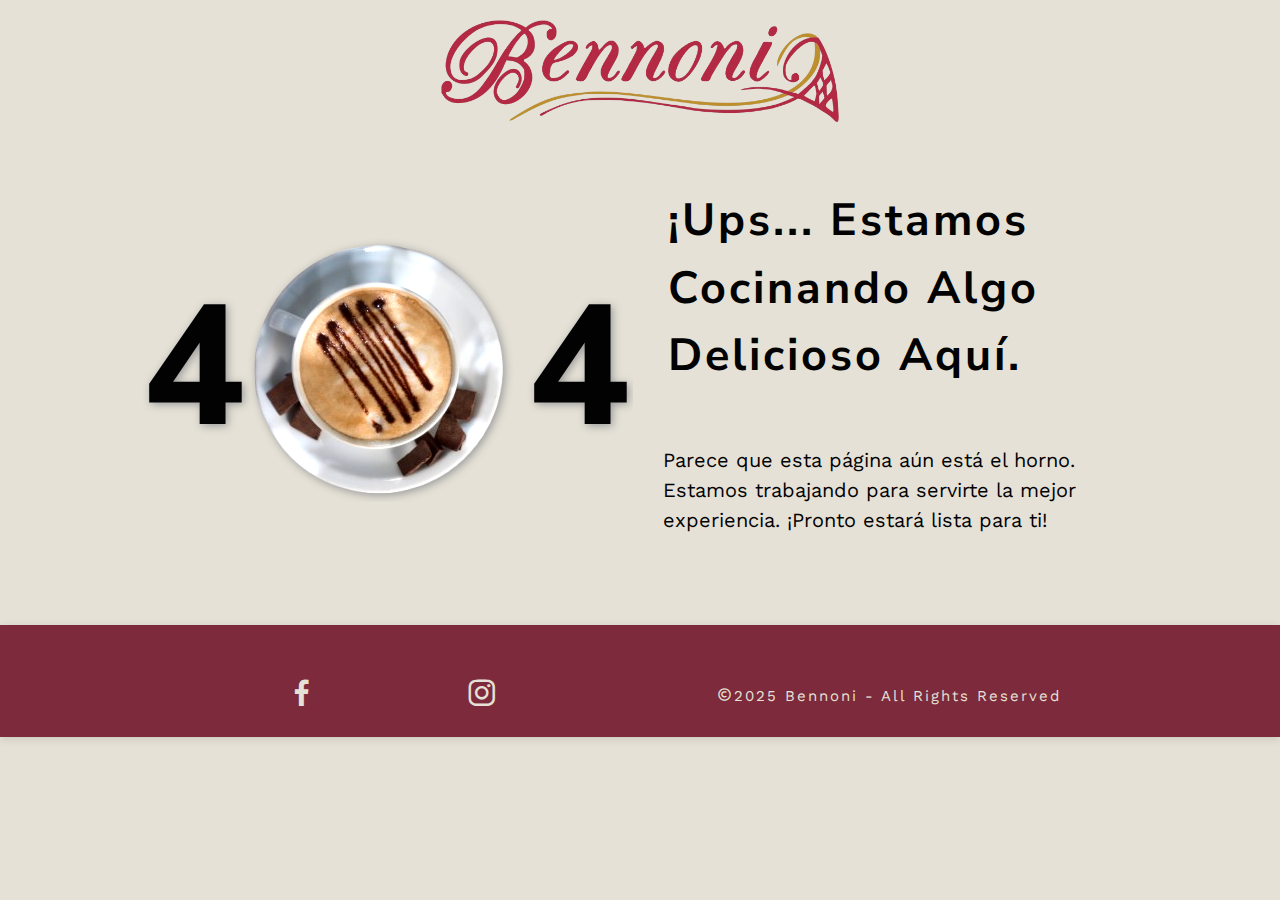
==== index.html @ 09c3a0af "Estructura 1: Diseño de pagina de Error 404 - Bennoni" ====
<!DOCTYPE html>
<!--

Design by: Joao Ivan Garduño Salgado
URL Author: https://joaogarduno.github.io/portfolio/

Project Name: Bennoni Restaurant - Iguala, Guerrero
Date: 15-DIC-2024
Version: 1.0
Release date:

Description: 

-->
<html lang="es">
<head>
  <meta charset="UTF-8">
  <meta http-equiv="X-UA-Compatible" content="IE=edge">
  <meta name="viewport" content="width=device-width, user-scalable=no, initial-scale=1.0, minimum-scale=1.0, maximum-scale=1.0">
  <!-- META TAGS -->
  <meta name="robots" content="index, follow">
	<meta name="description" content="">
	<meta name="keywords" content="">
	<meta name="author" content="Joao Garduño, Frontend Developer">
  <title>ennoni Restaurant || 404 Error Page - Building Page</title>
  <!-- FAVICON -->
  <link rel="shortcut icon" href="./assets/img/favicon/bennoni-favicon-1.png" type="image/x-icon">
  <!-- FONTS -->
  <link rel="preconnect" href="https://fonts.googleapis.com">
  <link rel="preconnect" href="https://fonts.gstatic.com  " crossorigin>
  <link href="https://fonts.googleapis.com/css2?family=Nunito+Sans:ital,opsz,wght@0,6..12,200..1000;1,6..12,200..1000&family=Work+Sans:ital,wght@0,100..900;1,100..900&display=swap" rel="stylesheet">
  <!-- ICONS -->
  <link href='https://unpkg.com/boxicons@2.1.4/css/boxicons.min.css' rel='stylesheet'>
  <!-- CSS -->
  <link rel="stylesheet" href="./css/style.css">
</head>
<body>

  <!-- HEADER -->
  <header class="headerContent">
    <div class="container">
      <figure class="header__figure">
        <img src="./assets/img/logo/bennoni-logo.png" alt="Logo del restraurante con el nombre de Bennoni">
      </figure>
    </div>
  </header>

  <!-- MAIN -->
  <main class="mainContent">
    <!-- SECTION -->
    <section class="sectionContent">
      <div class="container">
        <div class="row-container row__section">
          
          <!-- COL 1 - TITLE -->
          <div class="col-container col__section--item-a">
            <article class="article__title">
              <h2 class="article__title--h2">
                4
                <figure>
                  <img src="./assets/img/error/error-img.png" alt="Imagen de una taza de café servido y decorado con pequeñas piezas de chocolate amargo">
                </figure>
                4
              </h2>
            </article>
          </div>
          
          <!-- COL 2 - SUBTITLE & TEXT -->
          <div class="col-container col__section--item-b">
            <article class="article__subtitle">
              <h3 class="article__subtitle--h3">¡Ups... estamos cocinando algo delicioso aquí.</h3>
              <p class="article__text--p">Parece que esta página aún está el horno. Estamos trabajando para servirte la mejor experiencia. ¡Pronto estará lista para ti!</p>
            </article>
          </div>

          <!-- COL 3 - BUTTON -->
          <div class="col-container col__section--item-c">
            <div class="subtitle__button">
              <!-- <button 
                type="button"
                id="btnMenu"
                class="article__subtitle--btnMenu">
                  ver menú
              </button> -->
            </div>
          </div>

        </div>
      </div>
    </section>
  </main>


  <!-- FOOTER -->
  <footer class="footerContent">
    <div class="container">
      <div class="row-container row-footer">

        <div class="col-container col-footer">
          <div class="footer__icons">

            <!-- LINKS - SOCIAL ICONS -->
            <a class="footer__icons--a" href="https://www.facebook.com/profile.php?id=100063809091481" rel="external nofollow noopener noreferrer" target="_blank">
              <span>
                <i class='bx bxl-facebook' ></i>
              </span>
            </a>

            <!-- LINKS - SOCIAL ICONS -->
            <a class="footer__icons--a" href="https://www.instagram.com/bennoni_restaurant/" rel="external nofollow noopener noreferrer" target="_blank">
              <span>
                <i class='bx bxl-instagram' ></i>
              </span>
            </a>

          </div>
        </div>
        
        <div class="col-container col-footer">
          <div class="footer__info">
            <span class="footer__info--copy">
              <i class='bx bx-copyright' ></i>
            </span>
            <p>2025 Bennoni - All Rights Reserved</p>
          </div>
        </div>        

      </div>
    </div>    
  </footer>

  <!-- SCRIPT -->
  <script src="./js/main.js"></script>
</body>
</html>
---- css/style.css ----
/*

Author: Joao Garduño
URL Author: https://joaogarduno.github.io/portfolio/
Github Profile: https://github.com/joaogarduno
Version: 1.0
License:

*/

/* VARIABLES */
:root{
  /* ==================================
    TYPOGRAPHY
  ===================================== */
  /* FONTS */
  --font-style-titles: "Nunito Sans", sans-serif;--font-style-text: "Work Sans", sans-serif;

  /* FONT SIZE */
  --font-size-xxxs: 1.2rem;
  --font-size-xxs: 1.4rem;
  --font-size-xs: 1.5rem;
  --font-size-sm: 1.6rem;
  --font-size-smr: 1.8rem;
  --font-size-smm: 2rem;
  --font-size-sml: 2.5rem;
  --font-size-md: 3rem;
  --font-size-lg: 3.5rem;
  --font-size-lgr: 4rem;
  --font-size-lgm: 4.5rem;
  --font-size-lgl: 5rem;
  --font-size-xlg: 5.5rem;
  --font-size-xxlg: 6rem;
  --font-size-xxxlg: 6.5rem;
  --font-size-xxxxlg: 7rem;

  /* ==================================
    COLORS
  ===================================== */
  /* COLORS */
  --color-primary: #E5E1D6;
  /* #F7F9F6 */
  /* #F8F8FF */
  --color-secondary: #9D582E;
  /* #9D582E */
  /* #6F5A3B */
  /* #605132 */
  --color-tertiary: #7C2A3C;
  /* #570209 */
  /* #7B2C3D */


  /* COLOR - LETTERS */
  --color-letter-primary: #020202;
  /* #00001b */

  /* COLOR - ELEMENTS */
  --color-element-button: #9D582E;
  /* #7C2A3C */
  --color-element-section: #201f33;
  
}

/* RESET - STYLES */
*,
*::after,
*::before{
  box-sizing: border-box;
}

/* http://meyerweb.com/eric/tools/css/reset/ 
   v2.0 | 20110126
   License: none (public domain)
*/
html, body, div, span, applet, object, iframe,
h1, h2, h3, h4, h5, h6, p, blockquote, pre,
a, abbr, acronym, address, big, cite, code,
del, dfn, em, img, ins, kbd, q, s, samp,
small, strike, strong, sub, sup, tt, var,
b, u, i, center,
dl, dt, dd, ol, ul, li,
fieldset, form, label, legend,
table, caption, tbody, tfoot, thead, tr, th, td,
article, aside, canvas, details, embed, 
figure, figcaption, footer, header, hgroup, 
menu, nav, output, ruby, section, summary,
time, mark, audio, video {
	margin: 0;
	padding: 0;
	border: 0;
	font-size: 100%;
	font: inherit;
	vertical-align: baseline;
}
/* HTML5 display-role reset for older browsers */
article, aside, details, figcaption, figure, 
footer, header, hgroup, menu, nav, section, div{
	display: block;
}

/* CHANGES - RESET CSS */
html{
  background-color: var(--color-primary);
  color: var(--color-letter-primary);
  font-size: 62.5%;
  scroll-behavior: smooth;
}
body{
  height: 100vh;
  font-family: var(--font-style-text);
  font-size: var(--font-size-sm);  
  line-height: 1.5;
  overflow-x: hidden;
}
ol, ul {
	list-style: none;
}
blockquote, q {
	quotes: none;
}
blockquote:before, blockquote:after,
q:before, q:after {
	content: '';
	content: none;
}
table {
	border-collapse: collapse;
	border-spacing: 0;
}
/* --------------------------------------
  TITLES
----------------------------------------- */
h1, h2, h3, h4, h5, h6{
  font-family: var(--font-style-titles);
  font-size: var(--font-size-sml);
  font-weight: bold;
  letter-spacing: .3rem;
  text-transform: capitalize;
  /* text-transform: uppercase; */
}
/* --------------------------------------
  SEMANTIC - HTML
----------------------------------------- */
header, nav, main, section, article, aside,
figure, footer, div{
  width: 100%;
}
/* --------------------------------------
  TAGS - OTHERS
----------------------------------------- */
a{
  text-decoration: none;
}
img{
  max-width: 100%;
  object-fit: cover;
}
button{
  width: 12rem;
  height: 3rem;
  font-size: var(--font-size-xxxs);
  font-weight: 500;
  font-family: inherit;
  letter-spacing: normal;
  text-transform: capitalize;
  border: none;
  cursor: pointer;
  box-shadow: rgba(0, 0, 0, 0.15) 1.95px 1.95px 2.6px;
}

/* ============================================== */
/* CONTAINER */
/* ============================================== */
.container{
  max-width: 100%;
  margin: 0 auto;
  padding: 0 1.5rem;
}

/* ============================================== */
/* MAIN - SECTION - ARTICLE - ASIDE - FOOTER */
/* ============================================== */
.mainContent{
  display: grid;
}
.sectionContent{
  margin: 2.5rem 0;
}
/* article{} */
/* aside{} */
/* footer{} */

/* ============================================== */
/* ROW & COLUMNS - CONTAINER */
/* ============================================== */
.row-container, .col-container{
  max-width: 100%;
}
.row-container{
  display: grid;
  /* gap: 2.5rem 0; */
  place-items: center;
}
.col-container{
  overflow: hidden;
  /* padding: 1.5rem 0; */
}

/* ============================================== */
/* HEADER */
/* ============================================== */
.headerContent{
  /* outline: 1px solid red; */
  padding: 2rem 0;
}
figure.header__figure{
  /* outline: 1px solid seagreen; */
  display: flex;
  align-items: center;
  justify-content: center;
  /* width: 80%; */
}
.header__figure img{
  /* outline: 1px solid salmon; */
  width: 80%;
}

/* ============================================== */
/* MAIN - SECTION */
/* ============================================== */
.mainContent{
  /* outline: 1px solid red; */
  padding-bottom: 3rem;
}

/* --------------------------------------
  SECTION - MESSAGE
----------------------------------------- */
/* .sectionContent{
  outline: 1px solid red;
  padding: 2rem 0;
} */

/* --------------------------------------
  TITLE - COL-CONTAINER
----------------------------------------- */
.article__title{
  /* outline: 1px solid royalblue; */
  padding: 2rem 0;
  /* vertical-align: baseline; */
  /* height: 50vh; */
  /* position: relative; */
  
}
.article__title--h2{
  display: flex;
  align-items: center;
  justify-content: center;
  font-size: 12rem;
  font-weight: 700;
  filter: drop-shadow(2px 2px 4px #999999);
  /* font-size: var(--font-size-md); */
  /* filter: drop-shadow(5px 5px 8px #999999); */
}
.article__title--h2 figure{
  /* outline: 1px solid rosybrown; */
  width: 50%;
  margin: 0 auto;
}
.article__title--h2 figure img{
  /* outline: 1px solid aqua; */
  display: flex;
  align-items: center;
  justify-content: center;
  filter: drop-shadow(4px 4px 8px #999999);
  filter: contrast(120%);
}

/* --------------------------------------
  SUBTITLE & TEXT - COL-CONTAINER
----------------------------------------- */
.article__subtitle{
  margin: 1.5rem 0;
}
.article__subtitle h3{
  padding: 1rem;
}
.article__subtitle p{
  margin: 2rem 0;
}

/* --------------------------------------
  BUTTON - COL-CONTAINER
----------------------------------------- */
/* .article__subtitle--btnMenu{} */
/* .subtitle__button{
  margin: 2rem 0;
  margin-top: 2rem;
} */
.subtitle__button button{
  /* margin: 2rem 0; */
  background-color: var(--color-element-button);
  font-size: var(--font-size-xxs);
  color: var(--color-primary);
  border-radius: 3rem;
  /* padding: 1rem; */
  /* border: 1px solid var(--color-secondary); */
  
}
/* .article__subtitle button{
} */

/* ============================================== */
/* FOOTER */
/* ============================================== */
footer.footerContent *{
  color: var(--color-primary);
}
.footerContent{
  /* outline: 1px solid red; */
  padding-top: 3rem;
  box-shadow: rgba(99, 99, 99, 0.2) 0px 2px 8px 0px;
  background-color: var(--color-tertiary);
  font-size: var(--font-size-xxs);
  /* box-shadow: rgba(50, 50, 93, 0.25) 0px 13px 27px -5px, rgba(0, 0, 0, 0.3) 0px 8px 16px -8px; */
  /* background: rgb(229,225,214);
  background: linear-gradient(180deg, rgba(229,225,214,1) 0%, rgba(87,2,9,1) 50%); */
  /* background-color: var(--color-element-button); */
  /* padding: 2.5rem 0; */
  /* color: var(--color-primary); */
}

/* --------------------------------------
  SOCIAL ICONS - FOOTER
----------------------------------------- */
.footer__icons{
  /* outline: 1px solid ghostwhite; */
  padding: 1rem 0;
  display: flex;
  align-items: center;
  justify-content: space-evenly;
  font-size: var(--font-size-smm);
  /* font-size: var(--font-size-smr); */
}
.footer__icons a{
  /* outline: 1px solid ghostwhite; */
  padding: .5rem;
  display: flex;
  align-items: center;
  justify-content: center;
  /* color: azure; */
}
/* .footer__icons a span{} */
/* .footer__icons a span i{} */
/* .footer__icons span{
  font-size: var(--font-size-smr);
} */

/* --------------------------------------
  COPYRIGHTS - FOOTER
----------------------------------------- */
.footer__info{
  display: flex;
  align-items: center;
  justify-content: center;
  padding: 1rem 0;
  /* font-size: var(--font-size-xxs); */
  /* color: var(--color-primary); */
  /* font-size: var(--font-size-xs); */
  /* font-size: var(--font-size-xxxs); */
}
/* .footer__info span{} */
/* .footer__info p{} */



/* ============================================== */
  /* MEDIAQUERIES */
/* ============================================== */
/* --------------------------------------
  480PX
----------------------------------------- */
@media screen and (min-width: 480px){  
  /* ============================= */
  /* HEADER */
  /* ============================= */
  .header__figure img{
    width: 60%;
  }

  /* ============================= */
  /* MAIN - SECTION */
  /* ============================= */
  /* ------------------------------------
    TITLE - COL-CONTAINER
  ------------------------------------ */
  /* .article__title{}   */
  
  .article__title--h2{
    font-size: 13rem;
  }
  .article__title--h2 figure{
    width: 40%;
    margin: 0;
  }
  /* .article__title--h2 figure img{} */

  /* ------------------------------------
    SUBTITLE & TEXT - COL-CONTAINER
  ------------------------------------ */
  .article__subtitle h3{
    font-size: var(--font-size-md);
    /* padding: 2rem; */
    
  }
  .article__subtitle p{
    padding: 1rem;
  }

  /* ============================= */
  /* FOOTER */
  /* ============================= */
  /* ------------------------------------
    SOCIAL ICONS - FOOTER
  ------------------------------------ */
  .footer__icons{
    /* justify-content: center; */
    font-size: var(--font-size-sml);
  }

  /* ------------------------------------
    COPYRIGHTS - FOOTER
  ------------------------------------ */
  .footer__info{
    letter-spacing: .2rem;
  }

}

/* --------------------------------------
  576PX
----------------------------------------- */
@media screen and (min-width: 576px){
  /* ============================= */
  /* HEADER */
  /* ============================= */
  .header__figure img{
    width: 50%;
  }

  /* ============================= */
  /* MAIN - SECTION */
  /* ============================= */
  /* ------------------------------------
    TITLE - COL-CONTAINER
  ------------------------------------ */
  .article__title--h2{
    font-size: 15rem;
  }
  .article__title--h2 figure{
    width: 35%;
    /* margin: -2rem; */
  }

  /* ------------------------------------
    SUBTITLE & TEXT - COL-CONTAINER
  ------------------------------------ */
  .article__subtitle h3{
    padding: 2rem;
  }
  .article__subtitle p{
    padding: 1.5rem;
    font-size: var(--font-size-smr);
  }  

  /* ------------------------------------
    BUTTON - COL-CONTAINER
  ------------------------------------ */
  .subtitle__button button{
    width: 13rem;
    height: 3.5rem;
    font-size: var(--font-size-xs);
    /* margin-left: 1.5rem; */
    /* padding-left: 2rem; */

  }

  /* ============================= */
  /* FOOTER */
  /* ============================= */
  /* ------------------------------------
    SOCIAL ICONS - FOOTER
  ------------------------------------ */
  .footer__icons{
    font-size: var(--font-size-md);
  }
}

/* --------------------------------------
  768PX
----------------------------------------- */
@media screen and (min-width: 768px){
  /* ============================= */
  /* CONTAINER */
  /* ============================= */
  .container{
    width: 95%;
    /* padding: 0 2rem; */
  }

  /* ============================= */
  /* MAIN - SECTION */
  /* ============================= */
  /* ------------------------------------
    ROW & COL - CONTAINER - MAIN - SECTION
  ------------------------------------ */
  .row__section{
    grid-template: auto / repeat(2, 1fr);
    /* grid-template: repeat(2, 1fr) / repeat(2, 1fr); */
  }
  .col__section--item-a{
    grid-column: 2/3;
    grid-row: 1/1;
  }
  .col__section--item-b{
    grid-column: 1/2;
    grid-row: 1/1;
  }
  .col__section--item-c{
    grid-column: 1 / 3;
    /* grid-row: 2; */
    /* place-content: center; */
    /* place-items: center; */
    place-self: center;
  }

  /* ------------------------------------
    TITLE - COL-CONTAINER
  ------------------------------------ */
  .article__title{
    padding: 0;
  }
  .article__title--h2{
    flex-flow: column wrap;
    font-weight: 800;
    /* font-size: 14rem */
  }
  .article__title--h2 figure{
    width: 50%;
    margin: -7rem;
  }

  /* ------------------------------------
    SUBTITLE & TEXT - COL-CONTAINER
  ------------------------------------ */
  .article__subtitle{
    margin: 0;
  }
  .article__subtitle h3{
    font-size: var(--font-size-lg);
  }
  .article__subtitle p{
    font-size: var(--font-size-smm);
  }
  
  /* ------------------------------------
    BUTTON - COL-CONTAINER
  ------------------------------------ */
  .subtitle__button button{
    width: 14rem;
    height: 4rem;
    font-size: var(--font-size-sm);
  }

  /* ============================= */
  /* FOOTER */
  /* ============================= */
  /* ------------------------------------
  ROW & COLUMNS - CONTAINER - FOOTER
  ------------------------------------ */
  .row-footer{
    grid-template: auto / repeat(2, 1fr);
    place-items: center;
    /* justify-items: center; */
  }
  /* .col-footer{} */
  /* .col-footer-a{
    grid-column: 2 / 3;
  }
  .col-footer-b{
    grid-column: 1 / 2;
  } */

  /* ------------------------------------
    SOCIAL ICONS - FOOTER
  ------------------------------------ */
  .footer__icons{
    font-size: var(--font-size-lg);
  }

  /* ------------------------------------
    COPYRIGHTS - FOOTER
  ------------------------------------ */
  .footer__info{
    font-size: var(--font-size-xs);
  }

}

/* --------------------------------------
  992PX
----------------------------------------- */
@media screen and (min-width: 992px){
  /* ============================= */
  /* CONTAINER */
  /* ============================= */
  .container{
    width: 90%;
  }

  /* ============================= */
  /* HEADER */
  /* ============================= */
  .header__figure img{
    width: 40%;
  }

  /* ============================= */
  /* MAIN - SECTION */
  /* ============================= */
  /* ------------------------------------
    TITLE - COL-CONTAINER
  ------------------------------------ */
  .article__title--h2{
    font-size: 16rem;
  }
  .article__title--h2 figure{
    width: 50%;
  }

  /* ------------------------------------
    SUBTITLE & TEXT - COL-CONTAINER
  ------------------------------------ */
  .article__subtitle h3{
    font-size: var(--font-size-lgr);
  }
  /* .article__subtitle p{
    font-size: var(--font-size-sml);
  } */

  /* ------------------------------------
    BUTTON - COL-CONTAINER
  ------------------------------------ */
  .subtitle__button button{
    width: 15rem;
    height: 4.5rem;
    font-size: var(--font-size-smr);
  }
}

/* --------------------------------------
  1024PX
----------------------------------------- */
@media screen and (min-width: 1024px){
  /* ============================= */
  /* CONTAINER */
  /* ============================= */
  .container{
    width: 85%;
  }

  /* ============================= */
  /* MAIN - SECTION */
  /* ============================= */
  /* ------------------------------------
    ROW & COL - CONTAINER - MAIN - SECTION
  ------------------------------------ */
  .row__section{
    grid-template: auto / repeat(2, 1fr);
    gap: 0 1.5rem;
  }
  .col__section--item-a{
    grid-column: 1/2;
    grid-row: 1/1;
  }
  .col__section--item-b{
    grid-column: 2/3;
    grid-row: 1/1;
  }

  /* ------------------------------------
    TITLE - COL-CONTAINER
  ------------------------------------ */
  .article__title--h2{
    font-size: 17rem;
    /* flex-direction: row; */
    flex-flow: row nowrap;
  }
  .article__title--h2 figure{
    width: 60%;
    margin: 0;
  }

  /* ------------------------------------
    SUBTITLE & TEXT - COL-CONTAINER
  ------------------------------------ */
  .article__subtitle h3{
    font-size: var(--font-size-lgm);
  }

  /* ------------------------------------
    BUTTON - COL-CONTAINER
  ------------------------------------ */
  .subtitle__button button{
    width: 16rem;
    height: 5rem;
    /* font-size: var(--font-size-smm); */
  }

}

/* --------------------------------------
  1200PX
----------------------------------------- */
@media screen and (min-width: 1200px){
  /* ============================= */
  /* CONTAINER */
  /* ============================= */
  .container{
    width: 80%;
  }
}

/* --------------------------------------
  1400PX
----------------------------------------- */
/* @media screen and (min-width: 1400px){} */

/* --------------------------------------
  1500PX
----------------------------------------- */
/* @media screen and (min-width: 1500px){} */




/* background-color: aliceblue; */
/* background-color: antiquewhite; */
/* background-color: azure; */
/* background-color: beige; */
/* background-color: bisque; */
/* background-color: blanchedalmond; */
/* background-color: cornsilk; */
/* background-color: floralwhite; */
/* background-color: ghostwhite; */
/* background-color: honeydew; */
/* background-color: ivory; */
/* background-color: lightcyan; */
/* background-color: linen; */
/* background-color: mintcream; */
/* background-color: mistyrose; */
/* background-color: oldlace; */
/* background-color: papayawhip; */
/* background-color: seashell; */
/* background-color: snow; */
/* background-color: white; */
/* background-color: whitesmoke; */


/* background-color: darkgray; */
/* background-color: darkgrey; */
/* background-color: dimgray; */
/* background-color: gainsboro; */
/* background-color: lavender; */
/* background-color: lavenderblush; */
/* background-color: lightgray; */
/* background-color: lightslategray; */


/* COLOR BRAND -  PALETTE */
/* #9D582E */
/* #E5E1D6 */
/* #F7F9F6 */
/* #5C4736 */
/* #570209 */

/* TONES OF MAROON */
/* #570209 */
/* #5B0D14 */
/* #5E191F */
/* #622429 */
/* #663034 */
/* #6A3B3F */
/* #6D474A */
/* #715255 */
/* #755E60 */
/* #79696A */
/* #7C7575 */
/* #808080 */

/* SHADES OF MAROON */
/* #570209 */
/* #520208 */
/* #4A0208 */
/* #410107 */
/* #390106 */
/* #310105 */
/* #290104 */
/* #210103 */
/* #190103 */
/* #100002 */
/* #080001 */
/* #000000 */
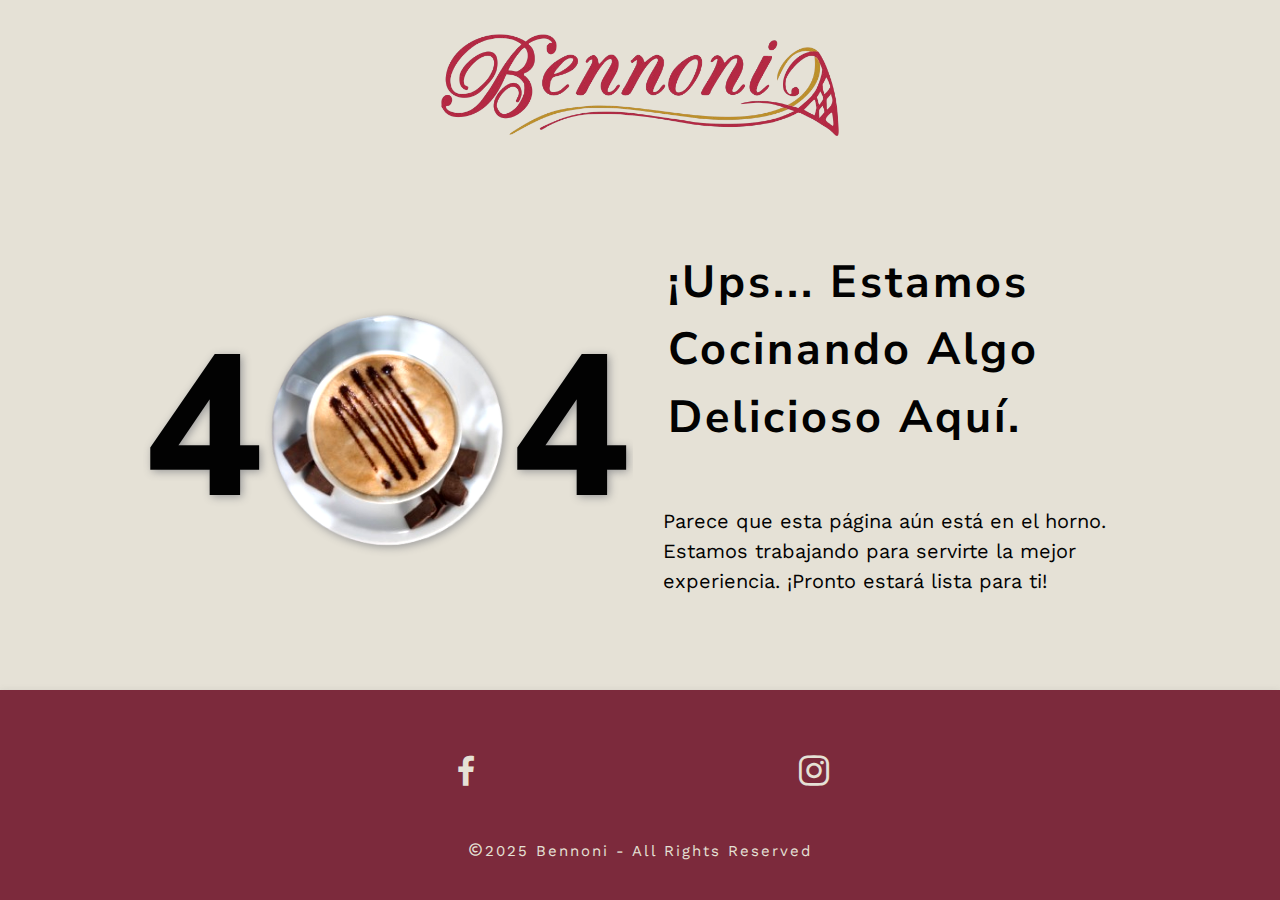
==== commit 3a988fca: "Estructura 2: Modificación del Footer y el width de header 404" ====
--- a/index.html
+++ b/index.html
@@ -69,7 +69,7 @@
           <div class="col-container col__section--item-b">
             <article class="article__subtitle">
               <h3 class="article__subtitle--h3">¡Ups... estamos cocinando algo delicioso aquí.</h3>
-              <p class="article__text--p">Parece que esta página aún está el horno. Estamos trabajando para servirte la mejor experiencia. ¡Pronto estará lista para ti!</p>
+              <p class="article__text--p">Parece que esta página aún está en el horno. Estamos trabajando para servirte la mejor experiencia. ¡Pronto estará lista para ti!</p>
             </article>
           </div>
 
@@ -90,13 +90,12 @@
     </section>
   </main>
 
-
   <!-- FOOTER -->
   <footer class="footerContent">
     <div class="container">
-      <div class="row-container row-footer">
+      <div class="row-container row__footer">
 
-        <div class="col-container col-footer">
+        <div class="col-container col__footer">
           <div class="footer__icons">
 
             <!-- LINKS - SOCIAL ICONS -->
@@ -116,7 +115,7 @@
           </div>
         </div>
         
-        <div class="col-container col-footer">
+        <div class="col-container col__footer">
           <div class="footer__info">
             <span class="footer__info--copy">
               <i class='bx bx-copyright' ></i>
--- a/css/style.css
+++ b/css/style.css
@@ -88,8 +88,8 @@
 	margin: 0;
 	padding: 0;
 	border: 0;
-	font-size: 100%;
-	font: inherit;
+	/* font-size: 100%; */
+	/* font: inherit; */
 	vertical-align: baseline;
 }
 /* HTML5 display-role reset for older browsers */
@@ -107,14 +107,16 @@
 }
 body{
   height: 100vh;
+  display: grid;
+  grid-template: repeat(3, auto) / auto;
+  /* place-content: center; */
+  /* place-items: center; */
+  gap: 4.5rem 0;
   font-family: var(--font-style-text);
   font-size: var(--font-size-sm);  
   line-height: 1.5;
   overflow-x: hidden;
 }
-ol, ul {
-	list-style: none;
-}
 blockquote, q {
 	quotes: none;
 }
@@ -127,6 +129,14 @@
 	border-collapse: collapse;
 	border-spacing: 0;
 }
+/* --------------------------------------
+  SEMANTIC - HTML
+----------------------------------------- */
+header, nav, main, section, article, aside,
+figure, footer, div{
+  width: 100%;
+}
+
 /* --------------------------------------
   TITLES
 ----------------------------------------- */
@@ -139,21 +149,25 @@
   /* text-transform: uppercase; */
 }
 /* --------------------------------------
-  SEMANTIC - HTML
------------------------------------------ */
-header, nav, main, section, article, aside,
-figure, footer, div{
-  width: 100%;
-}
+  TEXT
+----------------------------------------- */
+h1, h2, h3, h4, h5, h6, p{
+  overflow-wrap: break-word;
+}
+
 /* --------------------------------------
   TAGS - OTHERS
 ----------------------------------------- */
 a{
   text-decoration: none;
 }
+ol, ul {
+	list-style: none;
+}
 img{
-  max-width: 100%;
+  width: 100%;
   object-fit: cover;
+  /* max-width: 100%; */
 }
 button{
   width: 12rem;
@@ -181,14 +195,10 @@
 /* MAIN - SECTION - ARTICLE - ASIDE - FOOTER */
 /* ============================================== */
 .mainContent{
+  /* outline: 1px solid red; */
   display: grid;
-}
-.sectionContent{
-  margin: 2.5rem 0;
-}
-/* article{} */
-/* aside{} */
-/* footer{} */
+  place-content: center;
+}
 
 /* ============================================== */
 /* ROW & COLUMNS - CONTAINER */
@@ -198,72 +208,55 @@
 }
 .row-container{
   display: grid;
-  /* gap: 2.5rem 0; */
+  gap: 2.5rem 0;
+  /* place-content: center; */
   place-items: center;
+  /* place-self: center; */
 }
 .col-container{
   overflow: hidden;
-  /* padding: 1.5rem 0; */
 }
 
 /* ============================================== */
 /* HEADER */
 /* ============================================== */
 .headerContent{
-  /* outline: 1px solid red; */
-  padding: 2rem 0;
-}
-figure.header__figure{
-  /* outline: 1px solid seagreen; */
+  /* outline: 1px solid firebrick; */
   display: flex;
   align-items: center;
   justify-content: center;
-  /* width: 80%; */
+  /* height: 10vh; */
+  padding: 2rem 0;
+}
+figure.header__figure{
+  display: flex;
+  align-items: center;
+  justify-content: center;
 }
 .header__figure img{
-  /* outline: 1px solid salmon; */
   width: 80%;
 }
-
-/* ============================================== */
-/* MAIN - SECTION */
-/* ============================================== */
-.mainContent{
-  /* outline: 1px solid red; */
-  padding-bottom: 3rem;
-}
-
-/* --------------------------------------
-  SECTION - MESSAGE
------------------------------------------ */
-/* .sectionContent{
-  outline: 1px solid red;
-  padding: 2rem 0;
-} */
 
 /* --------------------------------------
   TITLE - COL-CONTAINER
 ----------------------------------------- */
 .article__title{
   /* outline: 1px solid royalblue; */
-  padding: 2rem 0;
-  /* vertical-align: baseline; */
-  /* height: 50vh; */
-  /* position: relative; */
-  
+  padding: 2rem 0;  
 }
 .article__title--h2{
+  /* outline: 1px solid red; */
   display: flex;
   align-items: center;
   justify-content: center;
   font-size: 12rem;
-  font-weight: 700;
+  font-weight: 800;
   filter: drop-shadow(2px 2px 4px #999999);
   /* font-size: var(--font-size-md); */
   /* filter: drop-shadow(5px 5px 8px #999999); */
 }
 .article__title--h2 figure{
-  /* outline: 1px solid rosybrown; */
+  /* outline: 1px solid forestgreen; */
   width: 50%;
   margin: 0 auto;
 }
@@ -317,7 +310,6 @@
   color: var(--color-primary);
 }
 .footerContent{
-  /* outline: 1px solid red; */
   padding-top: 3rem;
   box-shadow: rgba(99, 99, 99, 0.2) 0px 2px 8px 0px;
   background-color: var(--color-tertiary);
@@ -330,17 +322,22 @@
   /* color: var(--color-primary); */
 }
 
+.row__footer{
+  gap: 0;
+  /* place-content: center; */
+  /* place-items: center; */
+}
+
 /* --------------------------------------
   SOCIAL ICONS - FOOTER
 ----------------------------------------- */
 .footer__icons{
   /* outline: 1px solid ghostwhite; */
-  padding: 1rem 0;
+  padding: 2rem 0;
   display: flex;
   align-items: center;
   justify-content: space-evenly;
-  font-size: var(--font-size-smm);
-  /* font-size: var(--font-size-smr); */
+  font-size: var(--font-size-smm); /* 20px */
 }
 .footer__icons a{
   /* outline: 1px solid ghostwhite; */
@@ -348,13 +345,7 @@
   display: flex;
   align-items: center;
   justify-content: center;
-  /* color: azure; */
-}
-/* .footer__icons a span{} */
-/* .footer__icons a span i{} */
-/* .footer__icons span{
-  font-size: var(--font-size-smr);
-} */
+}
 
 /* --------------------------------------
   COPYRIGHTS - FOOTER
@@ -364,10 +355,6 @@
   align-items: center;
   justify-content: center;
   padding: 1rem 0;
-  /* font-size: var(--font-size-xxs); */
-  /* color: var(--color-primary); */
-  /* font-size: var(--font-size-xs); */
-  /* font-size: var(--font-size-xxxs); */
 }
 /* .footer__info span{} */
 /* .footer__info p{} */
@@ -425,7 +412,7 @@
   ------------------------------------ */
   .footer__icons{
     /* justify-content: center; */
-    font-size: var(--font-size-sml);
+    font-size: var(--font-size-sml); /* 25px */
   }
 
   /* ------------------------------------
@@ -455,10 +442,12 @@
     TITLE - COL-CONTAINER
   ------------------------------------ */
   .article__title--h2{
-    font-size: 15rem;
+    font-size: 14rem;
+    /* font-size: 15rem; */
   }
   .article__title--h2 figure{
     width: 35%;
+    /* width: 45%; */
     /* margin: -2rem; */
   }
 
@@ -492,7 +481,7 @@
     SOCIAL ICONS - FOOTER
   ------------------------------------ */
   .footer__icons{
-    font-size: var(--font-size-md);
+    font-size: var(--font-size-md); /* 30px */
   }
 }
 
@@ -517,6 +506,7 @@
   .row__section{
     grid-template: auto / repeat(2, 1fr);
     /* grid-template: repeat(2, 1fr) / repeat(2, 1fr); */
+    /* place-items: center; */
   }
   .col__section--item-a{
     grid-column: 2/3;
@@ -542,12 +532,15 @@
   }
   .article__title--h2{
     flex-flow: column wrap;
-    font-weight: 800;
+    font-size: 15rem;
+    /* font-weight: 800; */
     /* font-size: 14rem */
   }
   .article__title--h2 figure{
     width: 50%;
-    margin: -7rem;
+    margin: -6rem;
+    /* width: 45%; */
+    /* margin: -5rem; */
   }
 
   /* ------------------------------------
@@ -595,7 +588,7 @@
     SOCIAL ICONS - FOOTER
   ------------------------------------ */
   .footer__icons{
-    font-size: var(--font-size-lg);
+    font-size: var(--font-size-lg); /* 35px */
   }
 
   /* ------------------------------------
@@ -635,7 +628,7 @@
     font-size: 16rem;
   }
   .article__title--h2 figure{
-    width: 50%;
+    width: 55%;
   }
 
   /* ------------------------------------
@@ -656,6 +649,16 @@
     height: 4.5rem;
     font-size: var(--font-size-smr);
   }
+
+  /* ============================= */
+  /* FOOTER */
+  /* ============================= */
+  /* ------------------------------------
+    SOCIAL ICONS - FOOTER
+  ------------------------------------ */
+  .footer__icons{
+    font-size: var(--font-size-lgr); /* 35px */
+  }
 }
 
 /* --------------------------------------
@@ -693,12 +696,13 @@
   ------------------------------------ */
   .article__title--h2{
     font-size: 17rem;
+    flex-flow: row nowrap;
     /* flex-direction: row; */
-    flex-flow: row nowrap;
   }
   .article__title--h2 figure{
     width: 60%;
     margin: 0;
+    /* margin: 0 auto; */
   }
 
   /* ------------------------------------
@@ -728,6 +732,27 @@
   /* ============================= */
   .container{
     width: 80%;
+  }
+
+  /* ============================= */
+  /* MAIN - SECTION */
+  /* ============================= */
+  /* ------------------------------------
+    TITLE - COL-CONTAINER
+  ------------------------------------ */
+  /* .article__title{
+    outline: 1px solid red;
+  } */
+  .article__title--h2{
+    /* outline: 1px solid blue; */
+    font-size: 20rem;
+  }
+  .article__title--h2 figure{
+    /* outline: 1px solid forestgreen; */
+    width: 50%;
+    /* width: 100%; */
+    /* margin: 0; */
+    /* margin: 0 -1rem; */
   }
 }
 
